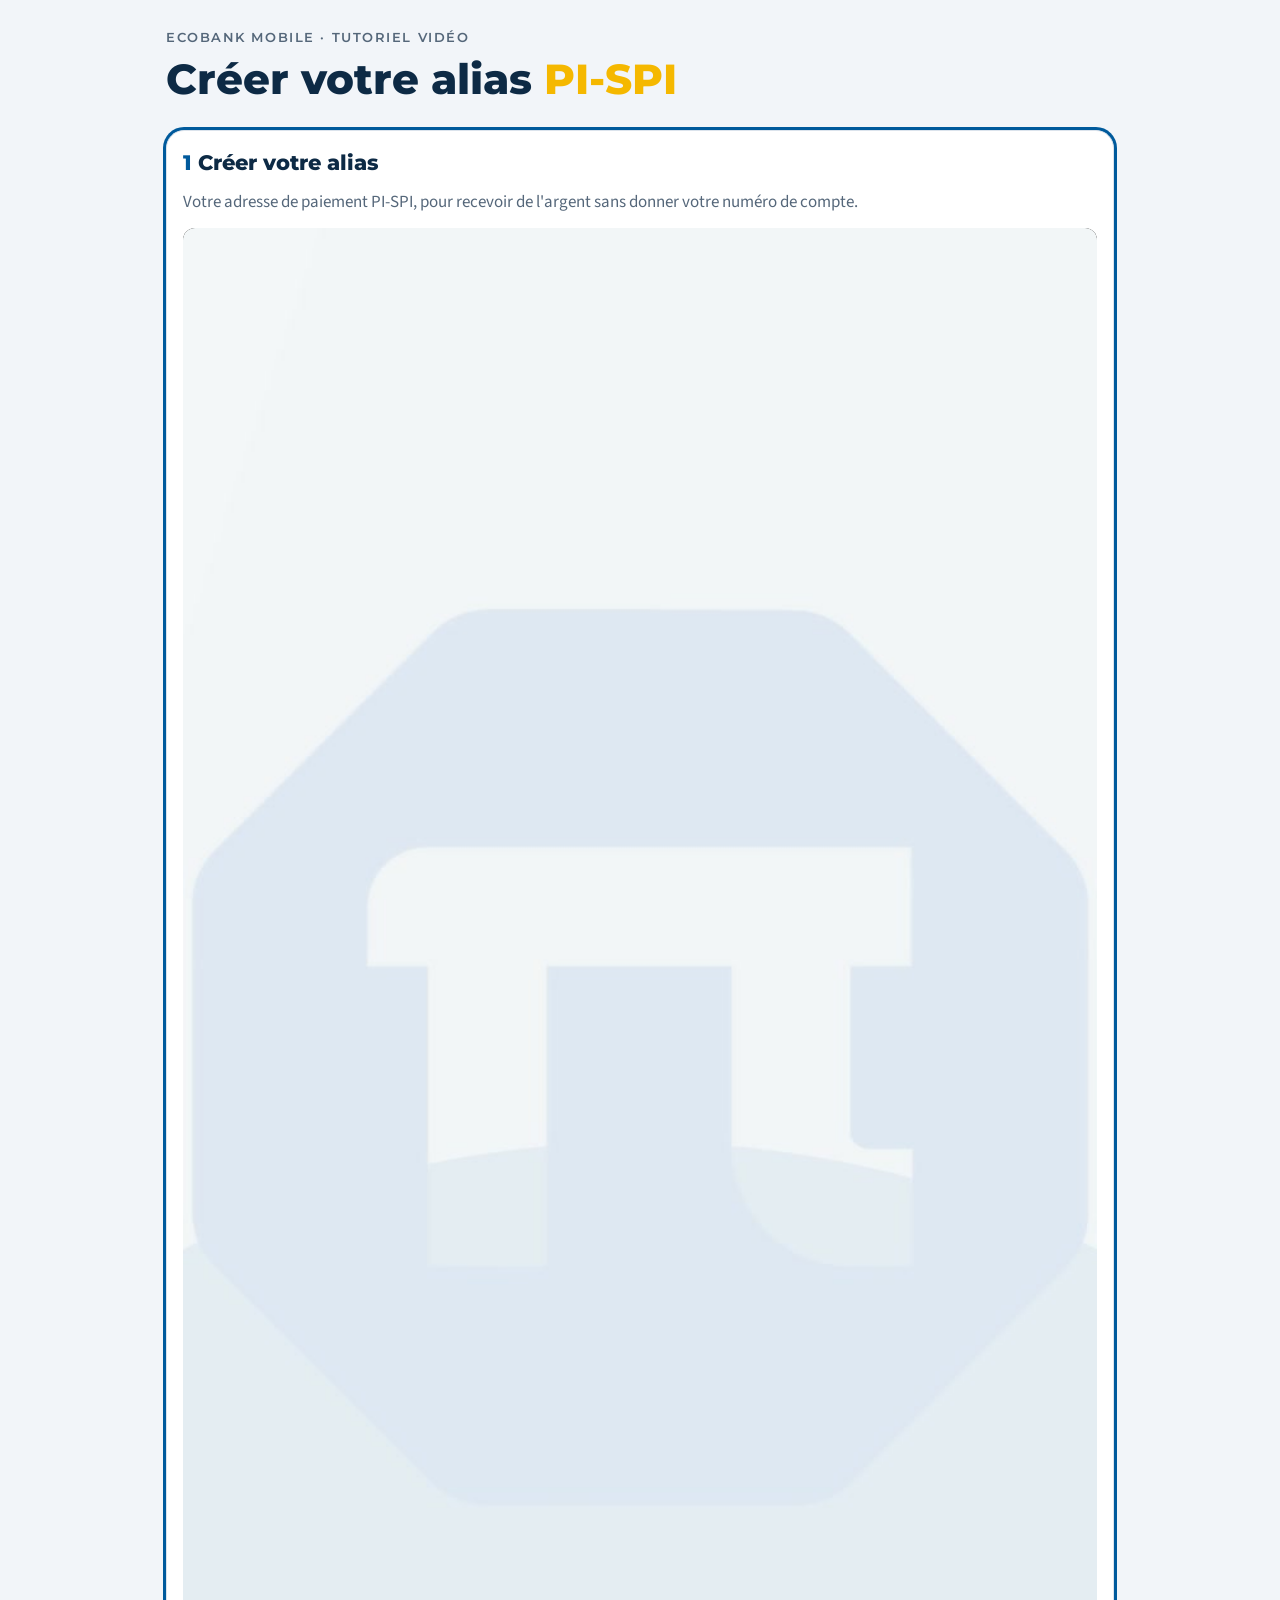
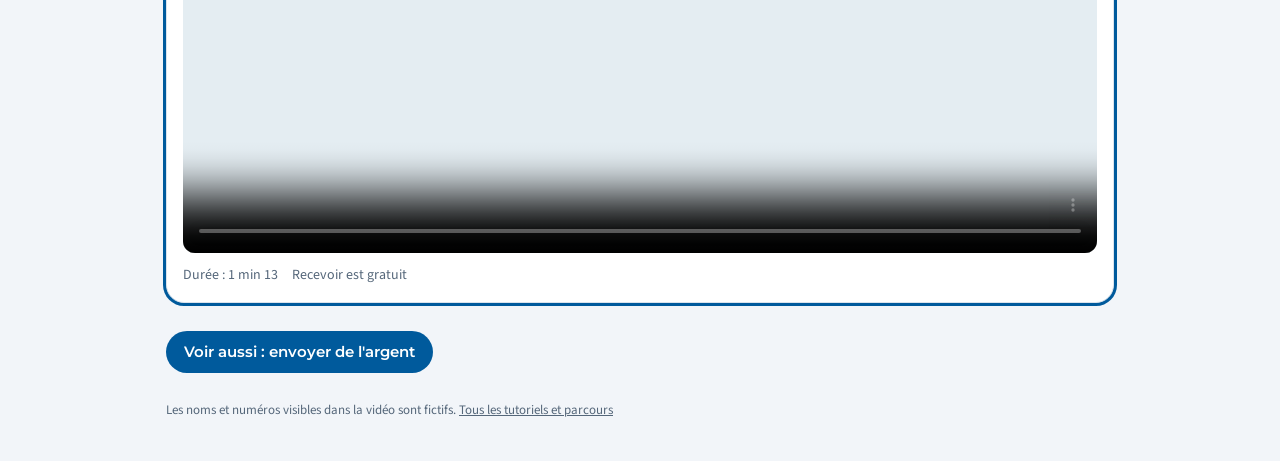
==== alias.html @ 2f6566cc "Une page par vidéo pour des QR codes distincts Co-Authored-By: Claude Opus 5.5 <noreply@anthropic.co" ====
<!doctype html><html lang="fr"><head><meta charset="utf-8"><meta name="viewport" content="width=device-width, initial-scale=1, viewport-fit=cover"><style>*,*::before,*::after{box-sizing:border-box}body{margin:0}</style>
<title>Créer votre alias PI-SPI</title>
<link rel="preconnect" href="https://fonts.googleapis.com">
<link rel="stylesheet" href="https://fonts.googleapis.com/css2?family=Montserrat:wght@600;800&family=Source+Sans+3:wght@400;600&display=swap">
<style>
/* Mise en page : une colonne pensée pour le téléphone (on arrive par un QR code), deux vidéos verticales côte à côte sur grand écran. */
:root {
  --bg: #f2f5f9; --surface: #ffffff; --ink: #0d2a45; --muted: #55677a;
  --blue: #005a9c; --yellow: #f5b800; --line: #dbe3ec;
  --display: "Montserrat", "Segoe UI", Arial, sans-serif;
  --body: "Source Sans 3", "Segoe UI", Arial, sans-serif;
}
@media (prefers-color-scheme: dark) { :root:not([data-theme="light"]) {
  --bg: #0b1724; --surface: #12233a; --ink: #e8eef5; --muted: #9db0c3; --blue: #5fb0f0; --yellow: #ffc933; --line: #23384f; color-scheme: dark } }
:root[data-theme="dark"] { --bg: #0b1724; --surface: #12233a; --ink: #e8eef5; --muted: #9db0c3; --blue: #5fb0f0; --yellow: #ffc933; --line: #23384f; color-scheme: dark }
body { background: var(--bg); color: var(--ink); font-family: var(--body); font-size: 17px; line-height: 1.5; }
.wrap { max-width: 980px; margin: 0 auto; padding-block: 28px 40px;
  padding-left: max(16px, env(safe-area-inset-left, 0px)); padding-right: max(16px, env(safe-area-inset-right, 0px)); display: grid; gap: 28px; }
header { display: grid; gap: 8px; }
.kicker { font-family: var(--display); font-weight: 600; font-size: 13px; letter-spacing: .12em; text-transform: uppercase; color: var(--muted); }
h1 { font-family: var(--display); font-weight: 800; font-size: clamp(28px, 6vw, 42px); line-height: 1.1; margin: 0; text-wrap: balance; }
.spi { color: var(--yellow); }
.lead { margin: 0; color: var(--muted); max-width: 60ch; }
.grid { display: grid; grid-template-columns: repeat(auto-fit, minmax(280px, 1fr)); gap: 24px; }
.video { background: var(--surface); border: 1px solid var(--line); border-radius: 18px; padding: 16px; display: grid; gap: 12px; min-width: 0; scroll-margin-top: 16px; transition: box-shadow .4s; }
.video.focus { box-shadow: 0 0 0 3px var(--blue); }
.video h2 { font-family: var(--display); font-weight: 800; font-size: 21px; margin: 0; text-wrap: balance; }
.num { display: inline-block; font-family: var(--display); font-weight: 800; color: var(--blue); margin-right: 6px; }
.video p { margin: 0; color: var(--muted); }
video { width: 100%; max-width: 100%; aspect-ratio: 9 / 16; border-radius: 12px; background: #000; display: block; }
.meta { font-size: 14px; color: var(--muted); display: flex; gap: 14px; flex-wrap: wrap; }
.facts { background: var(--surface); border: 1px solid var(--line); border-radius: 18px; padding: 18px 20px; display: grid; gap: 10px; }
.facts h3 { font-family: var(--display); font-size: 16px; margin: 0; }
.facts ul { margin: 0; padding-left: 20px; display: grid; gap: 4px; }
.guides { display: grid; gap: 16px; scroll-margin-top: 16px; }
.guides > h2 { font-family: var(--display); font-weight: 800; font-size: 24px; margin: 0; }
.guide { background: var(--surface); border: 1px solid var(--line); border-radius: 18px; padding: 16px; display: grid; gap: 12px; min-width: 0; }
.guide h3 { font-family: var(--display); font-weight: 800; font-size: 19px; margin: 0; }
.pages { display: grid; grid-template-columns: repeat(auto-fit, minmax(260px, 1fr)); gap: 12px; }
.pages a { display: block; border-radius: 10px; overflow: hidden; border: 1px solid var(--line); }
.pages img { display: block; width: 100%; height: auto; }
.dl { justify-self: start; font-family: var(--display); font-weight: 600; font-size: 15px; color: #fff; background: var(--blue); padding: 10px 18px; border-radius: 999px; text-decoration: none; }
.dl:focus-visible, .pages a:focus-visible { outline: 3px solid var(--yellow); outline-offset: 2px; }
footer { font-size: 13px; color: var(--muted); }
@media (prefers-reduced-motion: reduce) { .video { transition: none; } }
</style>
</head><body>

<div class="wrap">
  <header>
    <span class="kicker">Ecobank Mobile · Tutoriel vidéo</span>
    <h1>Créer votre alias <span class="spi">PI-SPI</span></h1>
  </header>
  <section class="video focus" id="alias">
      <h2><span class="num">1</span>Créer votre alias</h2>
      <p>Votre adresse de paiement PI-SPI, pour recevoir de l'argent sans donner votre numéro de compte.</p>
      <video controls playsinline preload="metadata" poster="alias.jpg" src="alias.mp4"></video>
      <div class="meta"><span>Durée : 1 min 13</span><span>Recevoir est gratuit</span></div>
    </section>
  <a class="dl" href="transfert.html">Voir aussi : envoyer de l'argent</a>
  <footer>Les noms et numéros visibles dans la vidéo sont fictifs. <a href="./" style="color:inherit">Tous les tutoriels et parcours</a></footer>
</div>
</body></html>
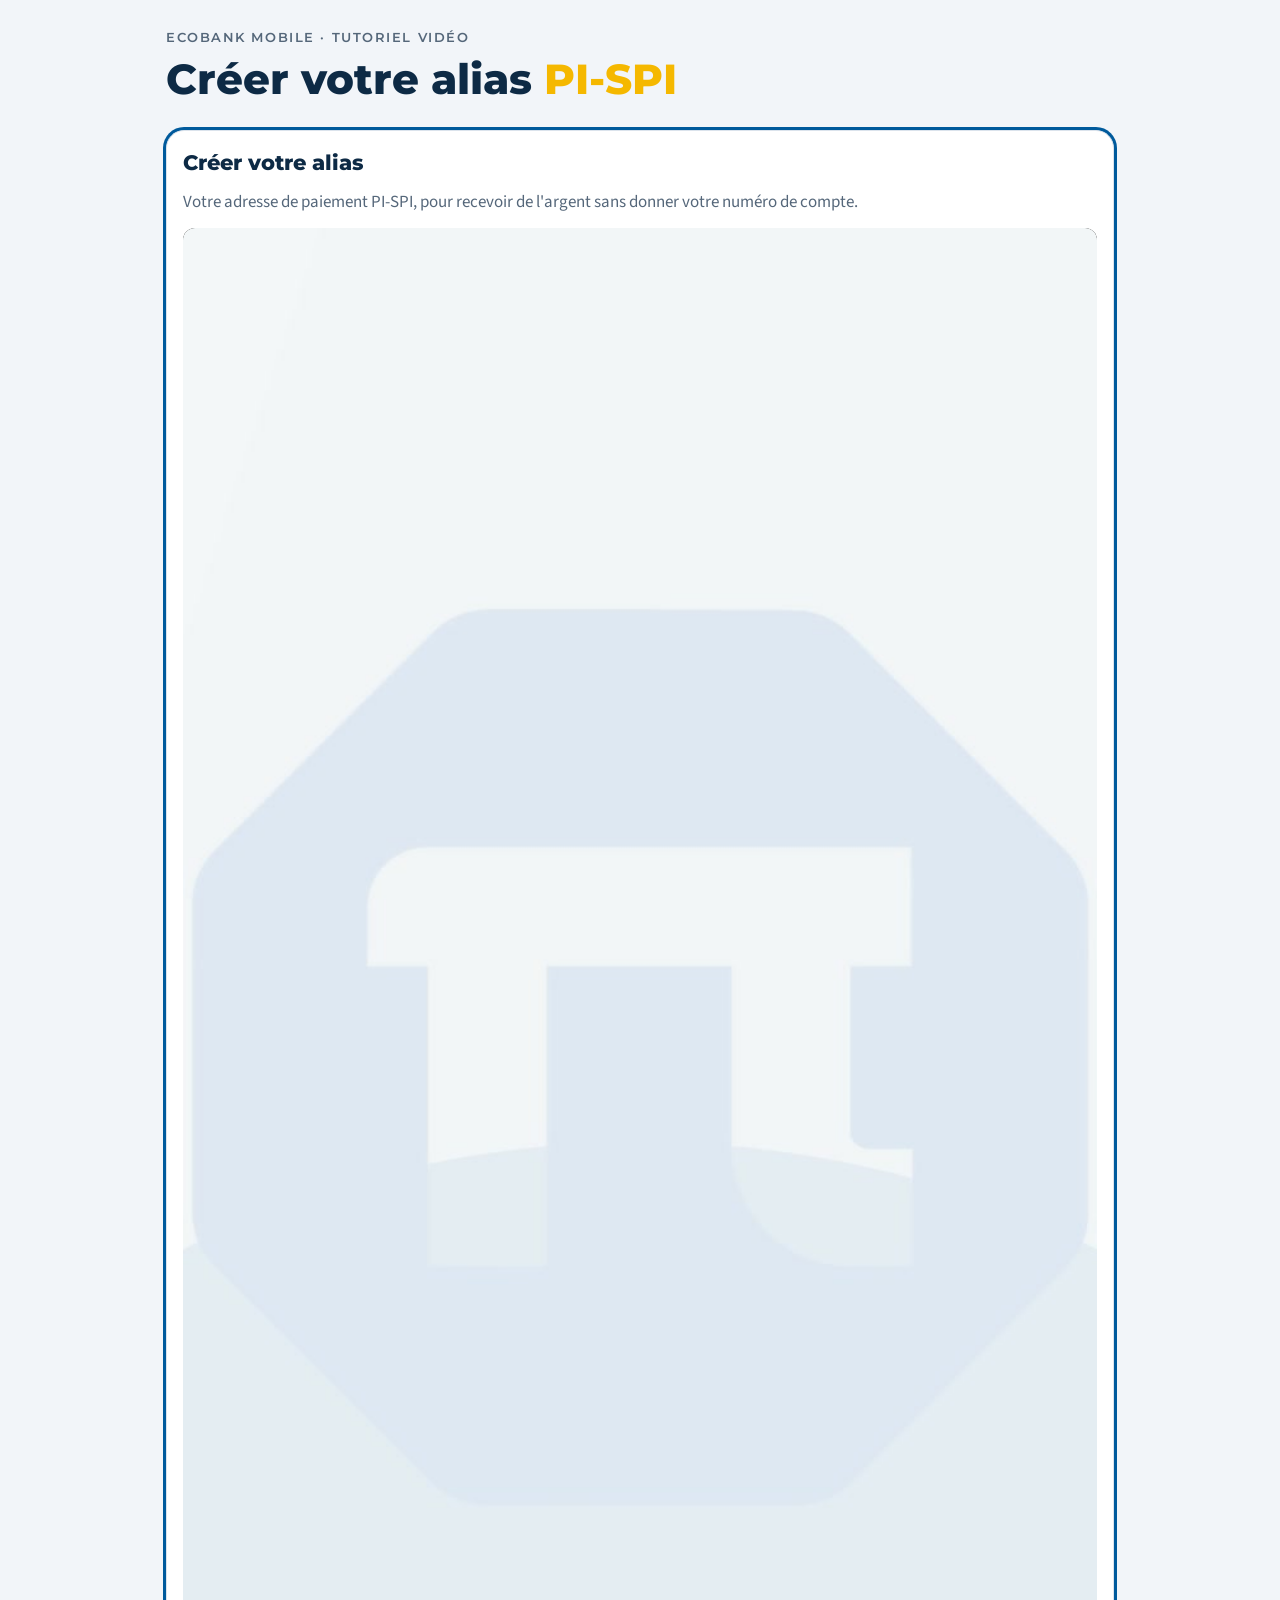
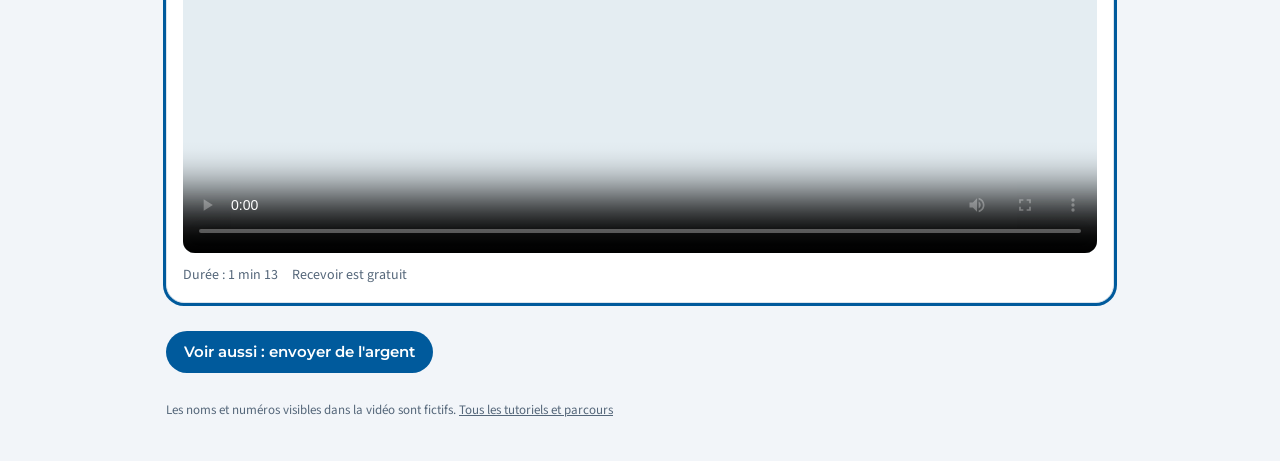
==== commit 8ea7672d: "Pages vidéo : sans numéro Co-Authored-By: Claude Opus 5.5 <noreply@anthropic.com> Claude-Session: ht" ====
--- a/alias.html
+++ b/alias.html
@@ -52,7 +52,7 @@
     <h1>Créer votre alias <span class="spi">PI-SPI</span></h1>
   </header>
   <section class="video focus" id="alias">
-      <h2><span class="num">1</span>Créer votre alias</h2>
+      <h2>Créer votre alias</h2>
       <p>Votre adresse de paiement PI-SPI, pour recevoir de l'argent sans donner votre numéro de compte.</p>
       <video controls playsinline preload="metadata" poster="alias.jpg" src="alias.mp4"></video>
       <div class="meta"><span>Durée : 1 min 13</span><span>Recevoir est gratuit</span></div>
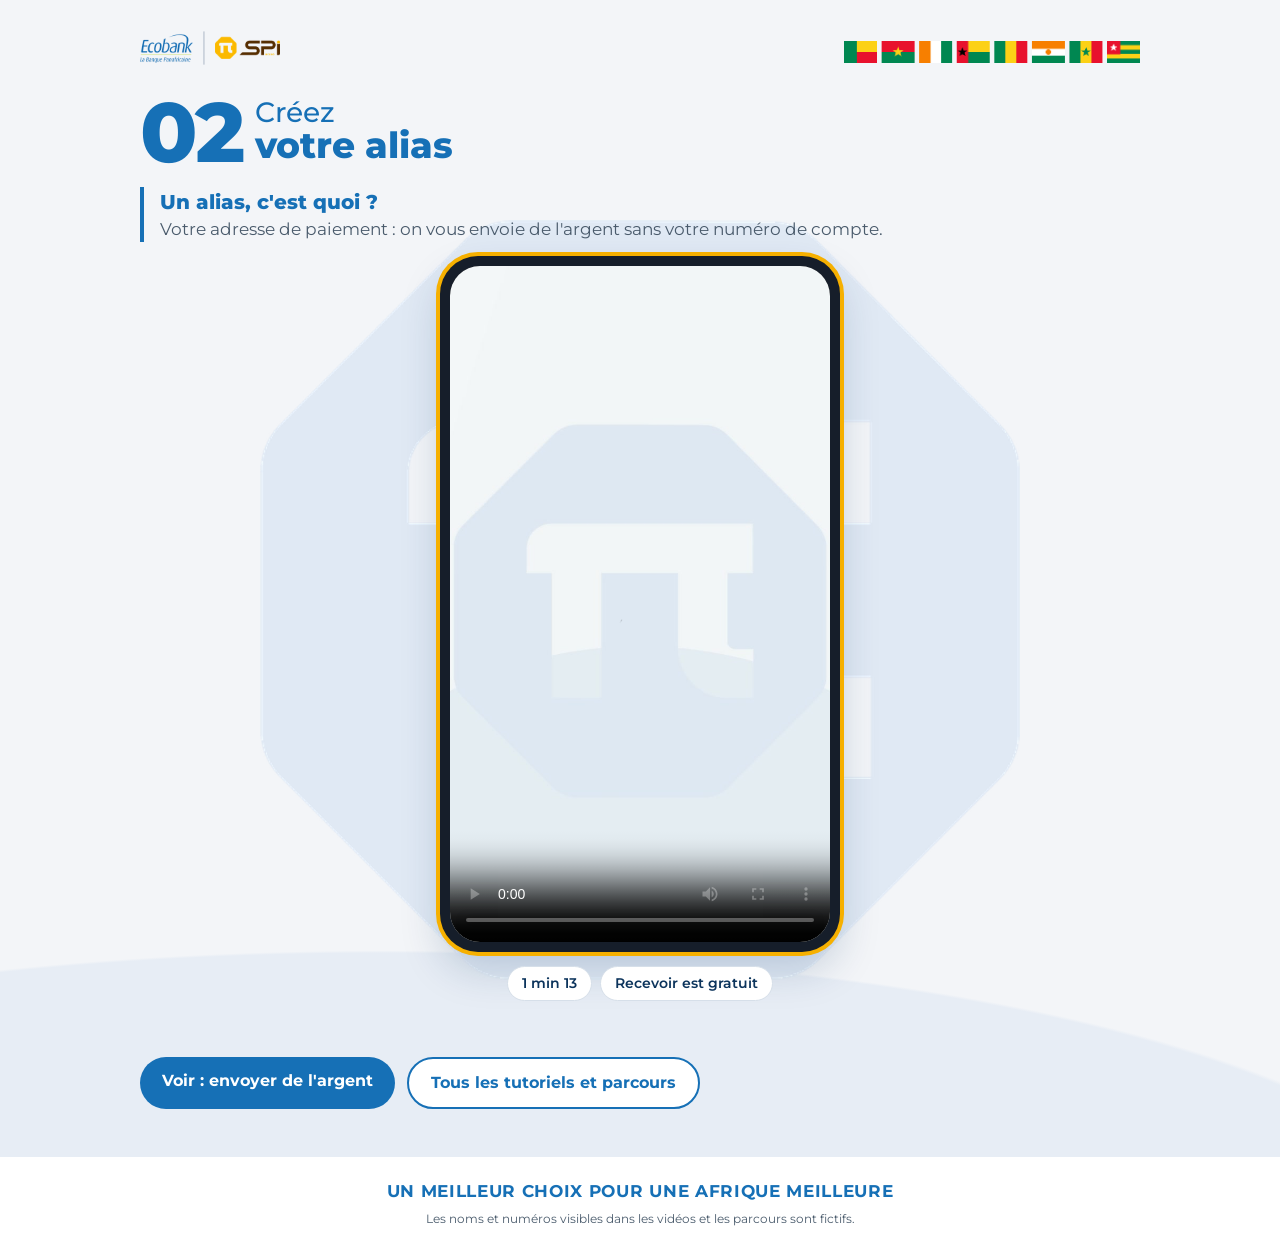
==== commit 190b3ffb: "Application de la charte graphique Ecobank × PI-SPI au site Co-Authored-By: Claude Opus 5.5 <noreply" ====
--- a/alias.html
+++ b/alias.html
@@ -1,63 +1,34 @@
-<!doctype html><html lang="fr"><head><meta charset="utf-8"><meta name="viewport" content="width=device-width, initial-scale=1, viewport-fit=cover"><style>*,*::before,*::after{box-sizing:border-box}body{margin:0}</style>
+<!doctype html>
+<html lang="fr">
+<head>
+<meta charset="utf-8">
+<meta name="viewport" content="width=device-width, initial-scale=1, viewport-fit=cover">
 <title>Créer votre alias PI-SPI</title>
-<link rel="preconnect" href="https://fonts.googleapis.com">
-<link rel="stylesheet" href="https://fonts.googleapis.com/css2?family=Montserrat:wght@600;800&family=Source+Sans+3:wght@400;600&display=swap">
-<style>
-/* Mise en page : une colonne pensée pour le téléphone (on arrive par un QR code), deux vidéos verticales côte à côte sur grand écran. */
-:root {
-  --bg: #f2f5f9; --surface: #ffffff; --ink: #0d2a45; --muted: #55677a;
-  --blue: #005a9c; --yellow: #f5b800; --line: #dbe3ec;
-  --display: "Montserrat", "Segoe UI", Arial, sans-serif;
-  --body: "Source Sans 3", "Segoe UI", Arial, sans-serif;
-}
-@media (prefers-color-scheme: dark) { :root:not([data-theme="light"]) {
-  --bg: #0b1724; --surface: #12233a; --ink: #e8eef5; --muted: #9db0c3; --blue: #5fb0f0; --yellow: #ffc933; --line: #23384f; color-scheme: dark } }
-:root[data-theme="dark"] { --bg: #0b1724; --surface: #12233a; --ink: #e8eef5; --muted: #9db0c3; --blue: #5fb0f0; --yellow: #ffc933; --line: #23384f; color-scheme: dark }
-body { background: var(--bg); color: var(--ink); font-family: var(--body); font-size: 17px; line-height: 1.5; }
-.wrap { max-width: 980px; margin: 0 auto; padding-block: 28px 40px;
-  padding-left: max(16px, env(safe-area-inset-left, 0px)); padding-right: max(16px, env(safe-area-inset-right, 0px)); display: grid; gap: 28px; }
-header { display: grid; gap: 8px; }
-.kicker { font-family: var(--display); font-weight: 600; font-size: 13px; letter-spacing: .12em; text-transform: uppercase; color: var(--muted); }
-h1 { font-family: var(--display); font-weight: 800; font-size: clamp(28px, 6vw, 42px); line-height: 1.1; margin: 0; text-wrap: balance; }
-.spi { color: var(--yellow); }
-.lead { margin: 0; color: var(--muted); max-width: 60ch; }
-.grid { display: grid; grid-template-columns: repeat(auto-fit, minmax(280px, 1fr)); gap: 24px; }
-.video { background: var(--surface); border: 1px solid var(--line); border-radius: 18px; padding: 16px; display: grid; gap: 12px; min-width: 0; scroll-margin-top: 16px; transition: box-shadow .4s; }
-.video.focus { box-shadow: 0 0 0 3px var(--blue); }
-.video h2 { font-family: var(--display); font-weight: 800; font-size: 21px; margin: 0; text-wrap: balance; }
-.num { display: inline-block; font-family: var(--display); font-weight: 800; color: var(--blue); margin-right: 6px; }
-.video p { margin: 0; color: var(--muted); }
-video { width: 100%; max-width: 100%; aspect-ratio: 9 / 16; border-radius: 12px; background: #000; display: block; }
-.meta { font-size: 14px; color: var(--muted); display: flex; gap: 14px; flex-wrap: wrap; }
-.facts { background: var(--surface); border: 1px solid var(--line); border-radius: 18px; padding: 18px 20px; display: grid; gap: 10px; }
-.facts h3 { font-family: var(--display); font-size: 16px; margin: 0; }
-.facts ul { margin: 0; padding-left: 20px; display: grid; gap: 4px; }
-.guides { display: grid; gap: 16px; scroll-margin-top: 16px; }
-.guides > h2 { font-family: var(--display); font-weight: 800; font-size: 24px; margin: 0; }
-.guide { background: var(--surface); border: 1px solid var(--line); border-radius: 18px; padding: 16px; display: grid; gap: 12px; min-width: 0; }
-.guide h3 { font-family: var(--display); font-weight: 800; font-size: 19px; margin: 0; }
-.pages { display: grid; grid-template-columns: repeat(auto-fit, minmax(260px, 1fr)); gap: 12px; }
-.pages a { display: block; border-radius: 10px; overflow: hidden; border: 1px solid var(--line); }
-.pages img { display: block; width: 100%; height: auto; }
-.dl { justify-self: start; font-family: var(--display); font-weight: 600; font-size: 15px; color: #fff; background: var(--blue); padding: 10px 18px; border-radius: 999px; text-decoration: none; }
-.dl:focus-visible, .pages a:focus-visible { outline: 3px solid var(--yellow); outline-offset: 2px; }
-footer { font-size: 13px; color: var(--muted); }
-@media (prefers-reduced-motion: reduce) { .video { transition: none; } }
-</style>
-</head><body>
-
-<div class="wrap">
-  <header>
-    <span class="kicker">Ecobank Mobile · Tutoriel vidéo</span>
-    <h1>Créer votre alias <span class="spi">PI-SPI</span></h1>
-  </header>
-  <section class="video focus" id="alias">
-      <h2>Créer votre alias</h2>
-      <p>Votre adresse de paiement PI-SPI, pour recevoir de l'argent sans donner votre numéro de compte.</p>
-      <video controls playsinline preload="metadata" poster="alias.jpg" src="alias.mp4"></video>
-      <div class="meta"><span>Durée : 1 min 13</span><span>Recevoir est gratuit</span></div>
-    </section>
-  <a class="dl" href="transfert.html">Voir aussi : envoyer de l'argent</a>
-  <footer>Les noms et numéros visibles dans la vidéo sont fictifs. <a href="./" style="color:inherit">Tous les tutoriels et parcours</a></footer>
-</div>
-</body></html>
+<meta name="description" content="Votre adresse de paiement : on vous envoie de l'argent sans votre numéro de compte.">
+<link rel="preconnect" href="https://fonts.googleapis.com"><link rel="preconnect" href="https://fonts.gstatic.com" crossorigin>
+<link rel="stylesheet" href="https://fonts.googleapis.com/css2?family=Montserrat:wght@500;600;700;800&display=swap">
+<link rel="stylesheet" href="assets/charte.css">
+</head>
+<body>
+<header class="entete">
+  <a href="./"><img class="logos" src="assets/logos.png" alt="Ecobank | PI-SPI" width="404" height="150"></a>
+  <img class="drapeaux" src="assets/drapeaux.png" alt="Pays de l'UEMOA" width="646" height="48">
+</header>
+<main>
+  <section class="video focus">
+    <h2 class="titre"><span class="num">02</span><span class="txt"><span class="l1">Créez</span><span class="l2">votre alias</span></span></h2>
+    <div class="legende"><b>Un alias, c'est quoi ?</b>Votre adresse de paiement : on vous envoie de l'argent sans votre numéro de compte.</div>
+    <div class="cadre"><video controls playsinline preload="metadata" poster="alias.jpg" src="alias.mp4"></video></div>
+      <div class="meta"><span class="pastille">1 min 13</span><span class="pastille">Recevoir est gratuit</span></div>
+  </section>
+  <div style="display:flex;gap:12px;flex-wrap:wrap">
+    <a class="bouton" href="transfert.html">Voir : envoyer de l'argent</a>
+    <a class="bouton clair" href="./">Tous les tutoriels et parcours</a>
+  </div>
+</main>
+<footer class="pied">
+  <p class="slogan">Un meilleur choix pour une Afrique meilleure</p>
+  <small>Les noms et numéros visibles dans les vidéos et les parcours sont fictifs.</small>
+</footer>
+</body>
+</html>
--- a/assets/charte.css
+++ b/assets/charte.css
@@ -0,0 +1,93 @@
+/* Charte Ecobank × PI-SPI : mêmes couleurs, typographie et repères que les vidéos et les affiches. */
+:root {
+  --bleu: #1670b6;        /* titres */
+  --bleu-fonce: #0c345c;  /* texte fort */
+  --gris: #4a5b6c;        /* texte courant */
+  --fond: #f3f5f8;        /* fond clair */
+  --courbe: #e7edf5;      /* grande courbe en bas de page */
+  --trait: #d6dfe9;       /* barres d'étapes à venir, bordures */
+  --jaune: #f6b000;       /* PI-SPI */
+  --vert: #2ea05a;
+  --blanc: #ffffff;
+  --police: "Montserrat", "Segoe UI", Arial, sans-serif;
+  color-scheme: light;
+}
+* { box-sizing: border-box; }
+html { -webkit-text-size-adjust: 100%; }
+body {
+  margin: 0; font-family: var(--police); color: var(--gris); font-size: 17px; line-height: 1.5;
+  background: var(--fond);
+  background-image: url("pi.png"), radial-gradient(ellipse 140% 55% at 30% 100%, var(--courbe) 0 60%, transparent 60.5%);
+  background-repeat: no-repeat; background-position: center 220px, bottom; background-size: min(760px, 120vw), 100% 900px;
+  background-attachment: scroll;
+}
+img, video { max-width: 100%; }
+.spi { color: var(--jaune); font-weight: 800; white-space: nowrap; }
+
+/* En-tête : logos | drapeaux */
+.entete { display: flex; align-items: center; justify-content: space-between; gap: 16px; flex-wrap: wrap;
+  max-width: 1040px; margin: 0 auto; padding-block: 22px 8px;
+  padding-left: max(20px, env(safe-area-inset-left, 0px)); padding-right: max(20px, env(safe-area-inset-right, 0px)); }
+.entete .logos { height: 52px; width: auto; }
+.entete .drapeaux { height: 22px; width: auto; }
+@media (max-width: 520px) { .entete { flex-wrap: nowrap; } .entete .logos { height: 40px; } .entete .drapeaux { height: 13px; } }
+
+main { max-width: 1040px; margin: 0 auto; padding-block: 8px 48px;
+  padding-left: max(20px, env(safe-area-inset-left, 0px)); padding-right: max(20px, env(safe-area-inset-right, 0px));
+  display: grid; gap: 56px; }
+
+/* Titre principal */
+.hero h1 { font-weight: 800; color: var(--bleu-fonce); font-size: clamp(32px, 7vw, 56px); line-height: 1.05; margin: 18px 0 10px; text-wrap: balance; }
+.hero p { margin: 0; font-size: clamp(17px, 2.6vw, 21px); max-width: 60ch; }
+
+/* Barres d'étapes (comme dans les vidéos) */
+.barres { display: grid; grid-auto-flow: column; gap: 8px; margin-top: 18px; max-width: 520px; }
+.barres span { height: 5px; border-radius: 3px; background: var(--trait); }
+.barres span.on { background: var(--bleu); }
+
+/* Titre de section : gros numéro + titre sur deux lignes */
+.titre { display: flex; align-items: flex-end; gap: 12px; margin: 0 0 6px; }
+.titre .num { font-weight: 800; font-size: clamp(56px, 11vw, 84px); line-height: .82; color: var(--bleu); letter-spacing: -2px; }
+.titre .txt { display: grid; line-height: 1.05; padding-bottom: 2px; }
+.titre .l1 { font-weight: 500; color: var(--bleu); font-size: clamp(20px, 3.6vw, 28px); }
+.titre .l2 { font-weight: 800; color: var(--bleu); font-size: clamp(24px, 4.6vw, 36px); }
+.sous { margin: 4px 0 0; font-size: 18px; }
+
+/* Encadré « légende » avec filet bleu à gauche, comme les captions */
+.legende { border-left: 4px solid var(--bleu); padding-left: 16px; }
+.legende b { display: block; color: var(--bleu); font-weight: 800; font-size: 20px; }
+
+/* Vidéos */
+.videos { display: grid; grid-template-columns: repeat(auto-fit, minmax(290px, 1fr)); gap: 28px; }
+.video { display: grid; gap: 14px; align-content: start; min-width: 0; scroll-margin-top: 16px; }
+.cadre { background: #161e2a; border-radius: 38px; padding: 10px; box-shadow: 0 18px 40px rgba(12, 52, 92, .18); max-width: 400px; width: 100%; justify-self: center; }
+.cadre video { display: block; width: 100%; aspect-ratio: 9 / 16; border-radius: 30px; background: #000; }
+.video .meta { display: flex; gap: 8px; flex-wrap: wrap; justify-content: center; }
+.pastille { font-size: 14px; font-weight: 600; color: var(--bleu-fonce); background: var(--blanc); border: 1px solid var(--trait); border-radius: 999px; padding: 6px 14px; }
+.video.focus .cadre { box-shadow: 0 0 0 4px var(--jaune), 0 18px 40px rgba(12, 52, 92, .18); }
+
+/* Parcours */
+.parcours { display: grid; gap: 28px; }
+.fiche { display: grid; gap: 14px; }
+.pages { display: grid; grid-template-columns: repeat(auto-fit, minmax(260px, 1fr)); gap: 16px; }
+.pages a { display: block; background: var(--blanc); border: 1px solid var(--trait); border-radius: 14px; overflow: hidden; box-shadow: 0 10px 26px rgba(12, 52, 92, .10); }
+.pages img { display: block; width: 100%; height: auto; }
+.bouton { justify-self: start; display: inline-block; font-weight: 700; font-size: 16px; color: var(--blanc); background: var(--bleu); border-radius: 999px; padding: 12px 22px; text-decoration: none; }
+.bouton.clair { color: var(--bleu); background: var(--blanc); border: 2px solid var(--bleu); }
+a:focus-visible { outline: 3px solid var(--jaune); outline-offset: 3px; }
+
+/* Bon à savoir */
+.savoir { background: var(--blanc); border: 1px solid var(--trait); border-radius: 22px; padding: 22px 24px; display: grid; gap: 12px; }
+.savoir h2 { margin: 0; font-size: 14px; letter-spacing: .12em; color: var(--gris); font-weight: 700; }
+.savoir ul { margin: 0; padding: 0; list-style: none; display: grid; gap: 10px; }
+.savoir li { display: flex; gap: 12px; align-items: baseline; color: var(--bleu-fonce); font-weight: 600; }
+.savoir li::before { content: ""; flex: none; width: 12px; height: 12px; border-radius: 50%; background: var(--jaune); transform: translateY(1px); }
+
+/* Pied de page : slogan */
+.pied { background: var(--blanc); text-align: center; padding-block: 22px;
+  padding-left: max(20px, env(safe-area-inset-left, 0px)); padding-right: max(20px, env(safe-area-inset-right, 0px)); }
+.pied .slogan { margin: 0; color: var(--bleu); font-weight: 700; letter-spacing: .04em; text-transform: uppercase; font-size: clamp(13px, 2.4vw, 17px); }
+.pied small { display: block; margin-top: 6px; font-size: 12px; color: var(--gris); }
+.pied a { color: inherit; }
+
+@media (prefers-reduced-motion: reduce) { * { scroll-behavior: auto !important; } }
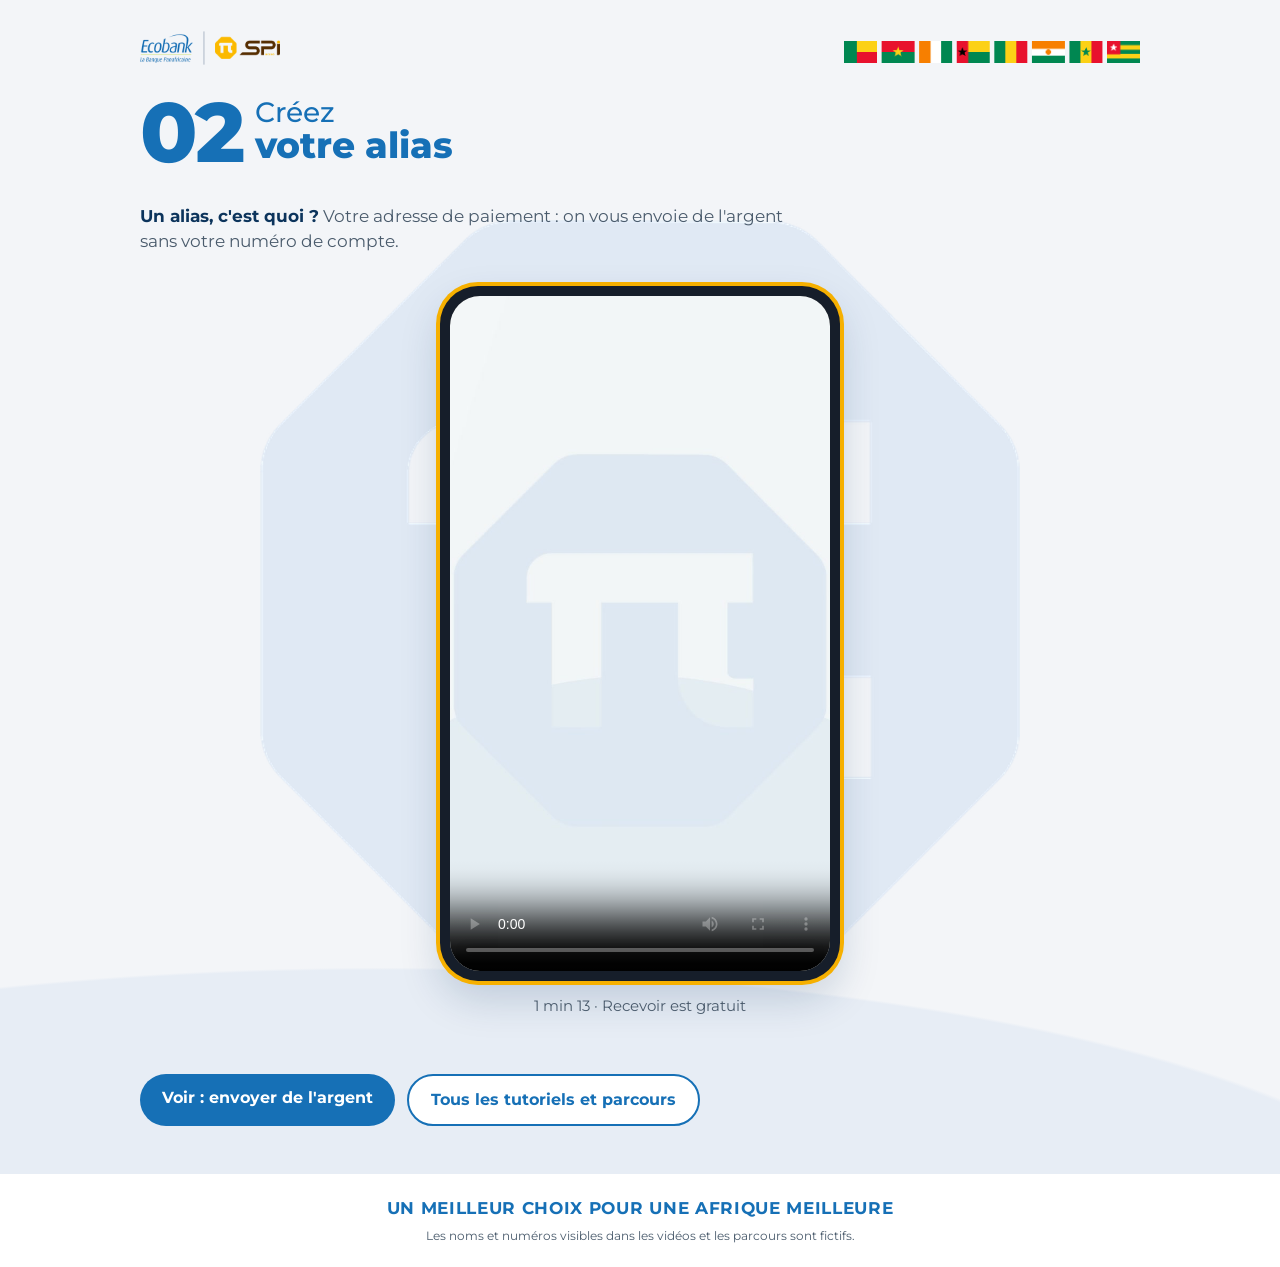
==== commit 717d1a48: "Site : présentation plus sobre (sans filets latéraux ni puces jaunes) Co-Authored-By: Claude Opus 5." ====
--- a/alias.html
+++ b/alias.html
@@ -17,9 +17,9 @@
 <main>
   <section class="video focus">
     <h2 class="titre"><span class="num">02</span><span class="txt"><span class="l1">Créez</span><span class="l2">votre alias</span></span></h2>
-    <div class="legende"><b>Un alias, c'est quoi ?</b>Votre adresse de paiement : on vous envoie de l'argent sans votre numéro de compte.</div>
+    <p class="legende"><b>Un alias, c'est quoi ?</b> Votre adresse de paiement : on vous envoie de l'argent sans votre numéro de compte.</p>
     <div class="cadre"><video controls playsinline preload="metadata" poster="alias.jpg" src="alias.mp4"></video></div>
-      <div class="meta"><span class="pastille">1 min 13</span><span class="pastille">Recevoir est gratuit</span></div>
+      <p class="meta">1 min 13 · Recevoir est gratuit</p>
   </section>
   <div style="display:flex;gap:12px;flex-wrap:wrap">
     <a class="bouton" href="transfert.html">Voir : envoyer de l'argent</a>
--- a/assets/charte.css
+++ b/assets/charte.css
@@ -54,21 +54,22 @@
 .sous { margin: 4px 0 0; font-size: 18px; }
 
 /* Encadré « légende » avec filet bleu à gauche, comme les captions */
-.legende { border-left: 4px solid var(--bleu); padding-left: 16px; }
-.legende b { display: block; color: var(--bleu); font-weight: 800; font-size: 20px; }
+.legende { max-width: 60ch; }
+.legende b { color: var(--bleu-fonce); font-weight: 700; }
 
 /* Vidéos */
 .videos { display: grid; grid-template-columns: repeat(auto-fit, minmax(290px, 1fr)); gap: 28px; }
 .video { display: grid; gap: 14px; align-content: start; min-width: 0; scroll-margin-top: 16px; }
 .cadre { background: #161e2a; border-radius: 38px; padding: 10px; box-shadow: 0 18px 40px rgba(12, 52, 92, .18); max-width: 400px; width: 100%; justify-self: center; }
 .cadre video { display: block; width: 100%; aspect-ratio: 9 / 16; border-radius: 30px; background: #000; }
-.video .meta { display: flex; gap: 8px; flex-wrap: wrap; justify-content: center; }
-.pastille { font-size: 14px; font-weight: 600; color: var(--bleu-fonce); background: var(--blanc); border: 1px solid var(--trait); border-radius: 999px; padding: 6px 14px; }
+.video .meta { text-align: center; font-size: 15px; color: var(--gris); margin: 0; }
 .video.focus .cadre { box-shadow: 0 0 0 4px var(--jaune), 0 18px 40px rgba(12, 52, 92, .18); }
 
 /* Parcours */
 .parcours { display: grid; gap: 28px; }
 .fiche { display: grid; gap: 14px; }
+.fiche-titre { margin: 0; font-size: 21px; font-weight: 800; color: var(--bleu-fonce); }
+.fiche-titre span { display: block; font-size: 15px; font-weight: 500; color: var(--gris); }
 .pages { display: grid; grid-template-columns: repeat(auto-fit, minmax(260px, 1fr)); gap: 16px; }
 .pages a { display: block; background: var(--blanc); border: 1px solid var(--trait); border-radius: 14px; overflow: hidden; box-shadow: 0 10px 26px rgba(12, 52, 92, .10); }
 .pages img { display: block; width: 100%; height: auto; }
@@ -77,11 +78,11 @@
 a:focus-visible { outline: 3px solid var(--jaune); outline-offset: 3px; }
 
 /* Bon à savoir */
-.savoir { background: var(--blanc); border: 1px solid var(--trait); border-radius: 22px; padding: 22px 24px; display: grid; gap: 12px; }
-.savoir h2 { margin: 0; font-size: 14px; letter-spacing: .12em; color: var(--gris); font-weight: 700; }
-.savoir ul { margin: 0; padding: 0; list-style: none; display: grid; gap: 10px; }
-.savoir li { display: flex; gap: 12px; align-items: baseline; color: var(--bleu-fonce); font-weight: 600; }
-.savoir li::before { content: ""; flex: none; width: 12px; height: 12px; border-radius: 50%; background: var(--jaune); transform: translateY(1px); }
+.savoir { border-top: 2px solid var(--bleu); padding-top: 18px; display: grid; gap: 4px; }
+.savoir h2 { margin: 0 0 6px; font-size: clamp(22px, 4vw, 28px); color: var(--bleu); font-weight: 800; }
+.savoir ul { margin: 0; padding: 0; list-style: none; display: grid; }
+.savoir li { padding: 12px 0; border-bottom: 1px solid var(--trait); color: var(--bleu-fonce); font-weight: 500; }
+.savoir li strong { font-weight: 800; }
 
 /* Pied de page : slogan */
 .pied { background: var(--blanc); text-align: center; padding-block: 22px;
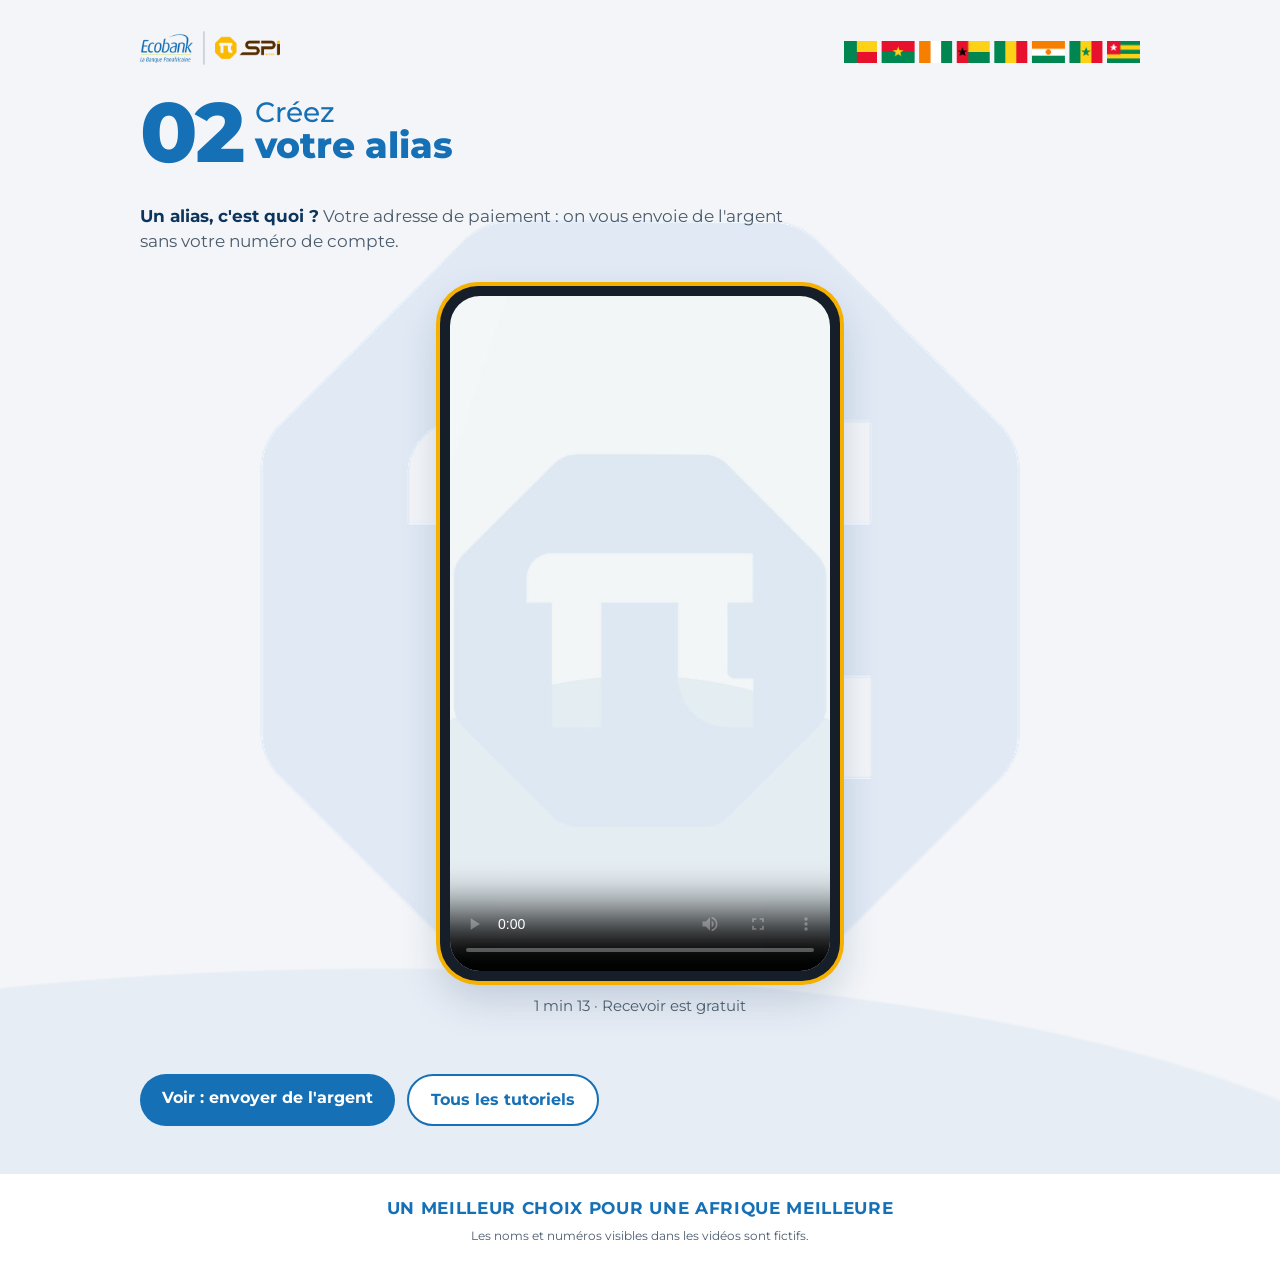
==== commit 296a4371: "Retrait des parcours à imprimer du site Co-Authored-By: Claude Opus 5.5 <noreply@anthropic.com> Clau" ====
--- a/alias.html
+++ b/alias.html
@@ -23,12 +23,12 @@
   </section>
   <div style="display:flex;gap:12px;flex-wrap:wrap">
     <a class="bouton" href="transfert.html">Voir : envoyer de l'argent</a>
-    <a class="bouton clair" href="./">Tous les tutoriels et parcours</a>
+    <a class="bouton clair" href="./">Tous les tutoriels</a>
   </div>
 </main>
 <footer class="pied">
   <p class="slogan">Un meilleur choix pour une Afrique meilleure</p>
-  <small>Les noms et numéros visibles dans les vidéos et les parcours sont fictifs.</small>
+  <small>Les noms et numéros visibles dans les vidéos sont fictifs.</small>
 </footer>
 </body>
 </html>
